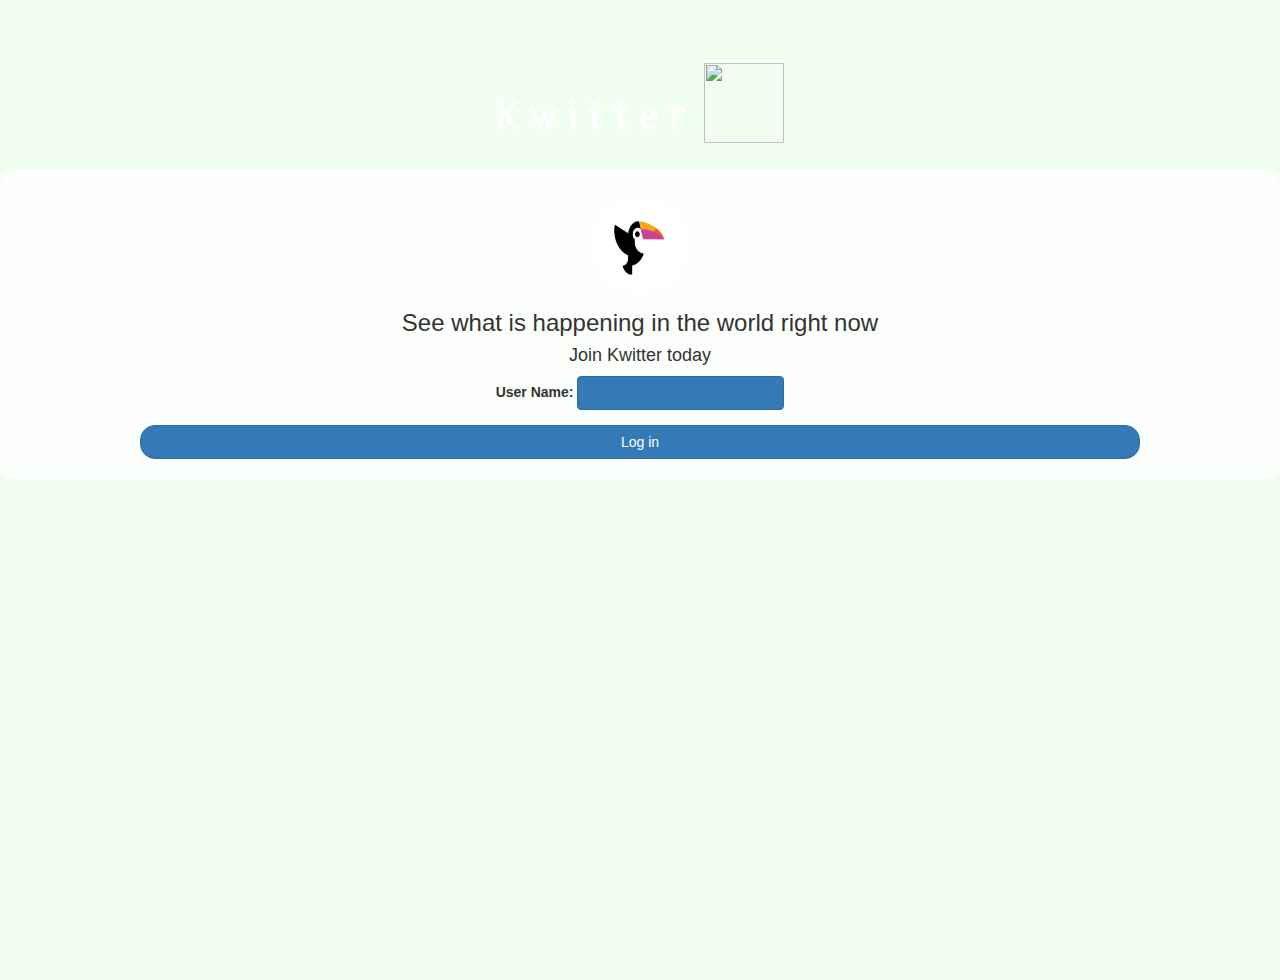
==== index.html @ 65c8740f "Add files via upload" ====
<html>
<head>
	<title>Kwitter</title>
<link href="https://fonts.googleapis.com/css?family=Yeon+Sung&display=swap" rel="stylesheet"><meta name="viewport" content="width=device-width, initial-scale=1">
<link rel="stylesheet" href="https://maxcdn.bootstrapcdn.com/bootstrap/3.4.0/css/bootstrap.min.css">
<script src="https://ajax.googleapis.com/ajax/libs/jquery/3.4.1/jquery.min.js"></script>
<script src="https://maxcdn.bootstrapcdn.com/bootstrap/3.4.0/js/bootstrap.min.js"></script>
<link rel="stylesheet" type="text/css" href="kwitter.css">
<script src="kwitter.js"></script>
</head>
<body>
<center>
	<h1 class="header">	
		Kwitter	<sup>
	<img src="">
	</sup>
</h1>
<div class="col-lg-12 col-md-6 col-sm-6 col-xs-11 login_div">
	<img src="Bird Logo.PNG" class="logo" id="bird_logo">
		<h3 >See what is happening in the world right now</h3>
		<h4 >Join Kwitter today</h4>
		<div class="form-group">
			<label>User Name:</label>
			<input id="user_name" class="btn btn-primary"></input>
		</div>
		<button id="login_button" class="btn btn-primary" onclick="addUser()">Log in</button>
		<br><br>	
</div>
</center>
</body>
</html>
---- kwitter.css ----
body {
    background-color: honeydew;
    text-align: center;
}
#bird_logo {
    height: 90px;
    width: 90px;
}
html, body
{
  height: 100%;
  margin: 0;
}
.header
{
	color: white;font-family: 'Yeon Sung';font-size: 45px;letter-spacing: 10px;margin-top: 80px;
}
.header img
{
	width: 80px;margin-left: -15px;
}

.login_div
{
	background: rgba(255,255,255,0.8);float: none;border-radius: 15px;
}

.logo
{
	width: 80px;margin-top: 30px;border-radius: 40px;
}

#login_button
{
	width: 80%;border-radius: 15px;
}

.room_name
{
	cursor: pointer;
	font-size: 20px;
}


#logout
{
	font-size: 20px; float: right;
}


#output
{
	padding: 10px; width:80%;background: rgba(255,255,255,0.8);border-radius: 15px;
}

.input_div_room_page
{
	width: 80%;
}

.input_div label
{
	color: white;font-size: 20px;
}


.input_div_message_page
{
	position: fixed;bottom: 0px;width: 100%;background: rgba(255,255,255,0.8);
}
.input_div_message_page label
{
	color: black;
}
.input_div_message_page #msg
{
	width: 80%;
}
.input_div_message_page button
{
	margin-top: 15px;
	width: 50%; 
}
.color_white
{
	color: white
}

.user_tick
{
	width:20px;
}
.message_h4
{
	padding-left:5px;color:grey;
}
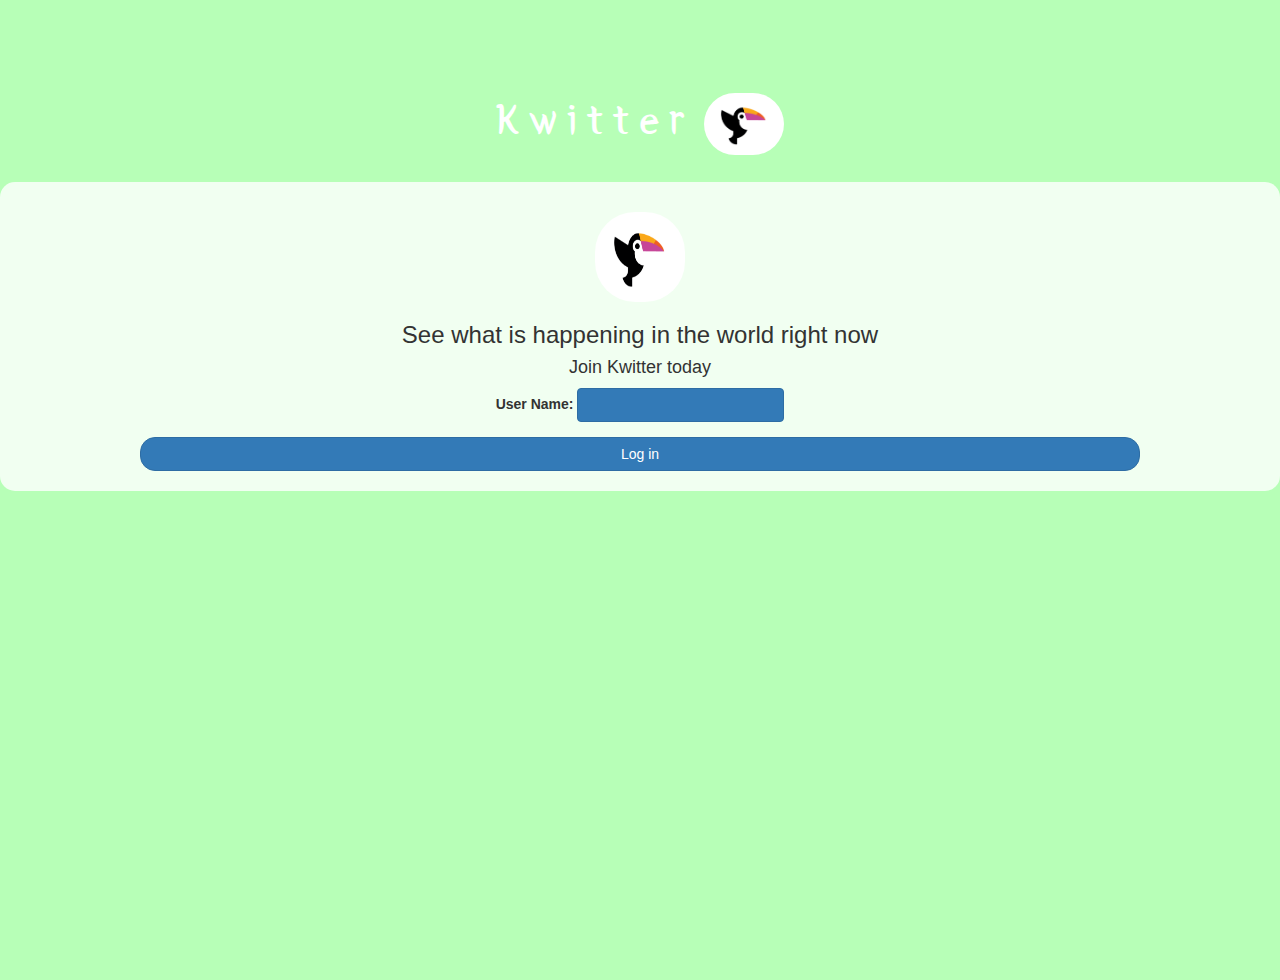
==== commit eb5d7f2d: "Add files via upload" ====
--- a/index.html
+++ b/index.html
@@ -12,7 +12,7 @@
 <center>
 	<h1 class="header">	
 		Kwitter	<sup>
-	<img src="">
+	<img src="Bird Logo.PNG" class="logo">
 	</sup>
 </h1>
 <div class="col-lg-12 col-md-6 col-sm-6 col-xs-11 login_div">
--- a/kwitter.css
+++ b/kwitter.css
@@ -1,5 +1,5 @@
 body {
-    background-color: honeydew;
+    background-color: rgb(183, 255, 183);
     text-align: center;
 }
 #bird_logo {
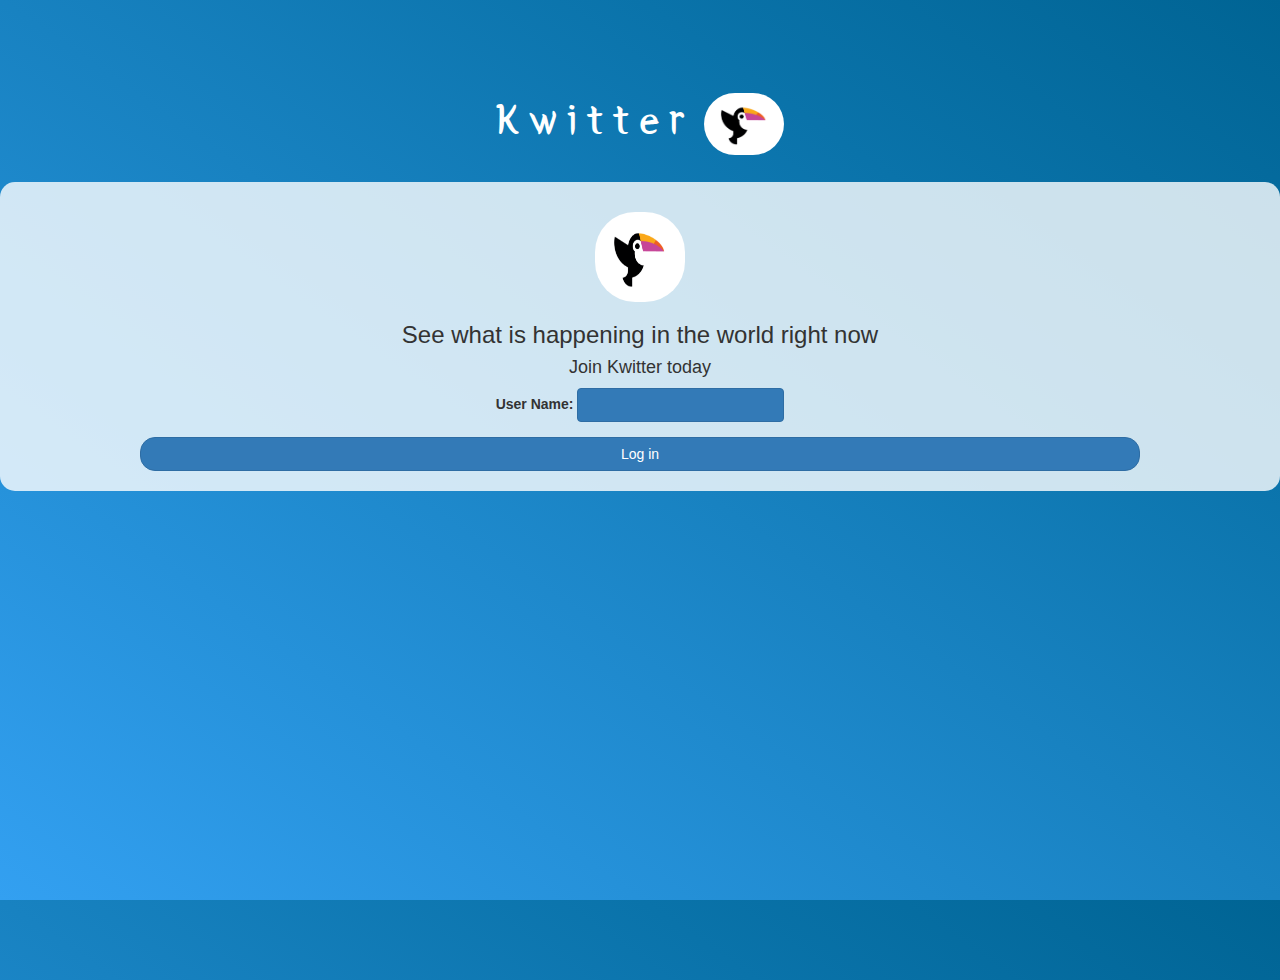
==== commit b4ca3245: "Add files via upload" ====
--- a/index.html
+++ b/index.html
@@ -25,6 +25,7 @@
 		</div>
 		<button id="login_button" class="btn btn-primary" onclick="addUser()">Log in</button>
 		<br><br>	
+		<div id="room_names"></div>
 </div>
 </center>
 </body>
--- a/kwitter.css
+++ b/kwitter.css
@@ -93,4 +93,93 @@
 .message_h4
 {
 	padding-left:5px;color:grey;
+}
+html, body
+{
+  height: 100%;
+  margin: 0;
+}
+
+body
+{
+background-image: linear-gradient(to right top, #33a0f1, #2591d9, #1882c1, #0a73aa, #006494);
+}
+
+.header
+{
+	color: white;font-family: 'Yeon Sung';font-size: 45px;letter-spacing: 10px;margin-top: 80px;
+}
+.header img
+{
+	width: 80px;margin-left: -15px;
+}
+
+.login_div
+{
+	background: rgba(255,255,255,0.8);float: none;border-radius: 15px;
+}
+
+.logo
+{
+	width: 80px;margin-top: 30px;border-radius: 40px;
+}
+
+#login_button
+{
+	width: 80%;border-radius: 15px;
+}
+
+.room_name
+{
+	cursor: pointer;
+	font-size: 20px;
+}
+
+
+#logout
+{
+	font-size: 20px; float: right;
+}
+
+
+#output
+{
+	padding: 10px; width:80%;background: rgba(255,255,255,0.8);border-radius: 15px;
+}
+
+.input_div_room_page
+{
+	width: 80%;
+}
+
+.input_div label
+{
+	color: white;font-size: 20px;
+}
+
+
+.input_div_message_page
+{
+	position: fixed;bottom: 0px;width: 100%;background: rgba(255,255,255,0.8);
+}
+.input_div_message_page label
+{
+	color: black;
+}
+.input_div_message_page #msg
+{
+	width: 80%;
+}
+.input_div_message_page button
+{
+	margin-top: 15px;
+	width: 50%; 
+}
+.color_white
+{
+	color: white
+}
+.message_h4
+{
+	padding-left:5px;color:grey;
 }